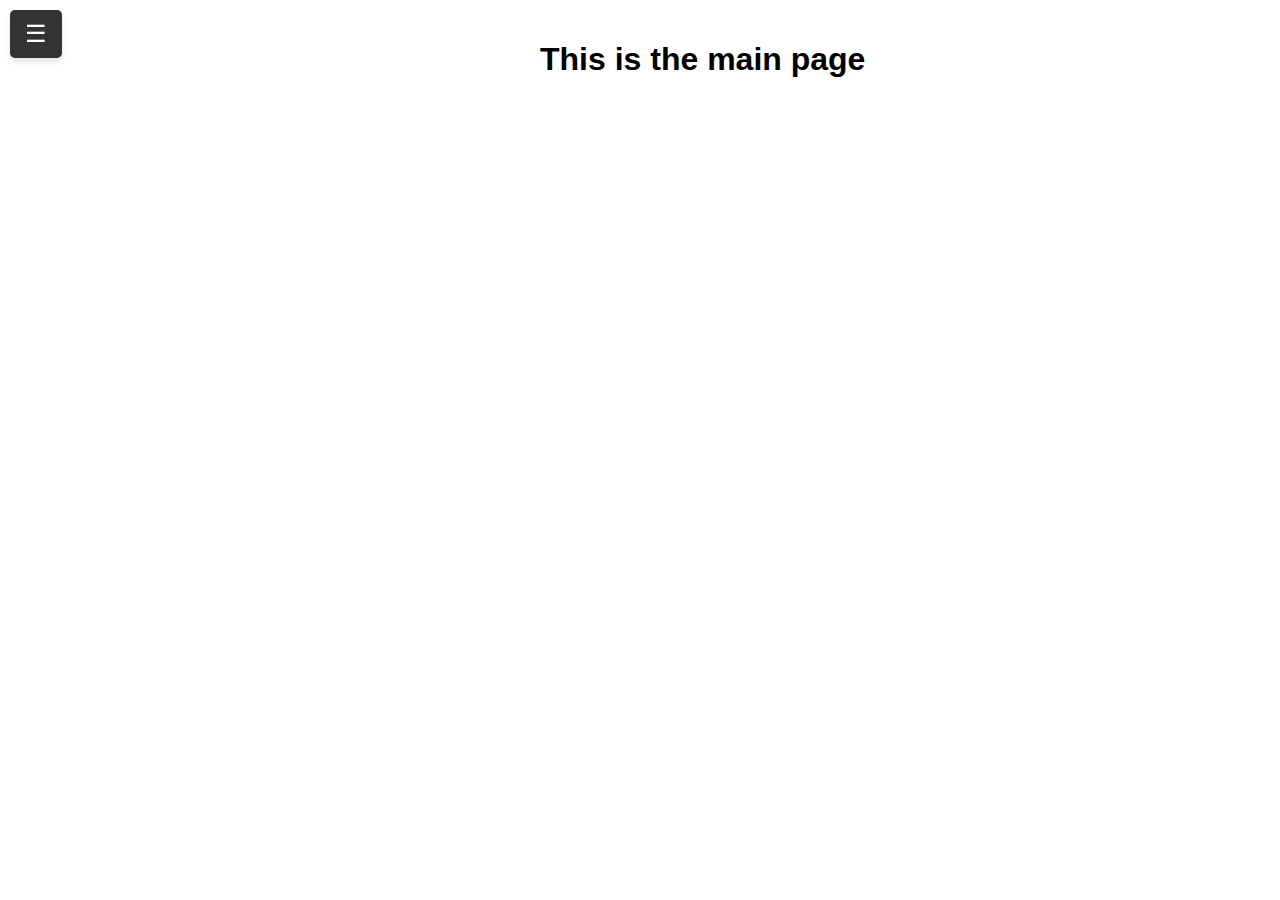
==== index.html @ defaf784 "chore: Add side menu to all pages" ====
<!DOCTYPE html>
<html lang="en">
<head>
    <meta charset="UTF-8">
    <meta name="viewport" content="width=device-width, initial-scale=1.0">
    <title>Side Menu Example</title>
    <link rel="stylesheet" href="styles.css">
</head>
<body>

    <div id="menu-placeholder"></div>

    <!-- 主内容部分 -->
    <div class="main-content">
        <h1>This is the main page</h1>
    </div>

    <script src="script.js"></script>
    <script>
        document.addEventListener("DOMContentLoaded", function() {
            fetch("menu.html")
                .then(response => response.text())
                .then(data => {
                    document.getElementById("menu-placeholder").innerHTML = data;

                    const menuBtn = document.getElementById('menu-btn');
                    const sideMenu = document.getElementById('side-menu');
                    const mainContent = document.querySelector('.main-content');

                    menuBtn.addEventListener('click', function() {
                        sideMenu.classList.toggle('active');
                        mainContent.classList.toggle('active');
                    });
                });
        });
    </script>
</body>
</html>
---- styles.css ----
body {
    font-family: Arial, sans-serif;
    margin: 0;
    padding: 0;
    display: flex;
    flex-direction: row;
    transition: margin-left 0.5s;
}

.menu-btn {
    position: fixed;
    left: 10px;
    top: 10px;
    font-size: 24px;
    cursor: pointer;
    z-index: 1001;
    color: white;
    background-color: #333;
    padding: 10px 15px;
    border-radius: 5px;
    border: none;
    box-shadow: 0 4px 6px rgba(0, 0, 0, 0.1); /* 添加阴影效果 */
    transition: background-color 0.3s ease, box-shadow 0.3s ease;
}

.menu-btn:hover {
    background-color: #555;
    box-shadow: 0 4px 6px rgba(0, 0, 0, 0.2); /* 鼠标悬停时增加阴影效果 */
}
.side-menu {
    height: 100%;
    width: 250px;
    position: fixed;
    top: 0;
    left: 0;
    background-color: #111;
    overflow-x: hidden;
    padding-top: 60px;
    transition: transform 0.5s ease;
    transform: translateX(-250px); /* 初始状态下隐藏在左侧 */
    z-index: 1000;
}

.side-menu a {
    padding: 10px 15px;
    text-decoration: none;
    font-size: 20px;
    color: white;
    display: block;
    transition: 0.3s;
}

.side-menu a:hover {
    background-color: #575757;
}

.side-menu.active {
    transform: translateX(0);
}

.main-content {
    flex-grow: 1;
    padding: 20px;
    margin-left: 520px; /* 默认情况下给内容留出足够的左边距 */
    transition: margin-left 0.5s ease;
}

.main-content.active {
    margin-left: 700px; /* 菜单展开时，将内容区域进一步右移 */
}
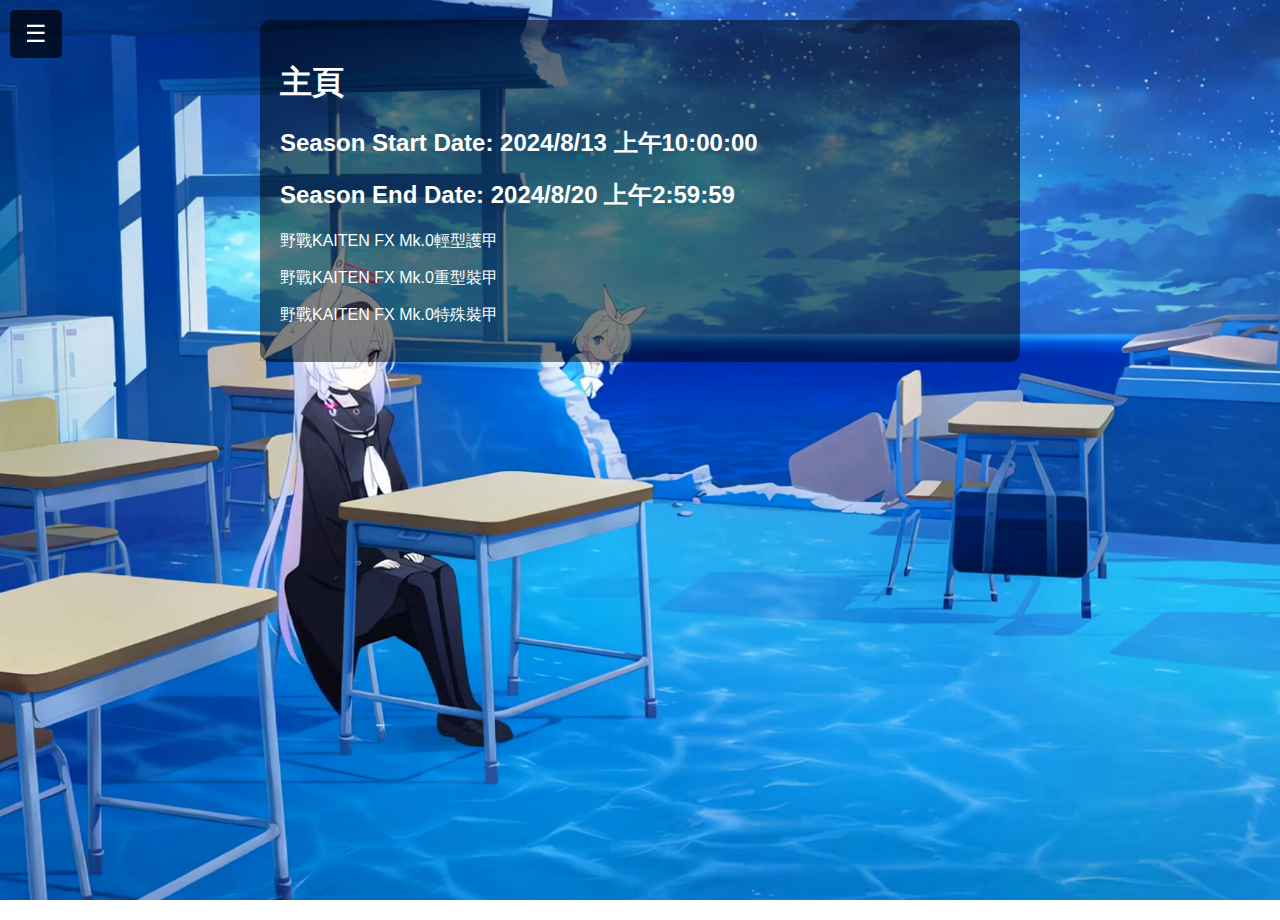
==== commit 27dd7095: "Update page titles and headings to Chinese" ====
--- a/index.html
+++ b/index.html
@@ -3,7 +3,7 @@
 <head>
     <meta charset="UTF-8">
     <meta name="viewport" content="width=device-width, initial-scale=1.0">
-    <title>Side Menu Example</title>
+    <title>千年貝里塔斯</title>
     <link rel="stylesheet" href="styles.css">
 </head>
 <body>
@@ -12,10 +12,13 @@
 
     <!-- 主内容部分 -->
     <div class="main-content">
-        <h1>This is the main page</h1>
+        <h1>主頁</h1>
+        <div id="raid-boss-group"></div>
     </div>
 
+
     <script src="script.js"></script>
+    <script src="Raid.js"></script>
     <script>
         document.addEventListener("DOMContentLoaded", function() {
             fetch("menu.html")
--- a/styles.css
+++ b/styles.css
@@ -2,9 +2,12 @@
     font-family: Arial, sans-serif;
     margin: 0;
     padding: 0;
-    display: flex;
-    flex-direction: row;
-    transition: margin-left 0.5s;
+    background-image: url('Main.png');
+    background-size: cover; /* 使背景图片覆盖整个页面 */
+    background-position: center; /* 居中对齐背景图片 */
+    background-repeat: no-repeat; /* 防止背景图片重复 */
+    background-attachment: fixed; /* 背景图片固定在页面，不随内容滚动 */
+    height: 100vh; /* 让背景覆盖整个视窗高度 */
 }
 
 .menu-btn {
@@ -14,13 +17,11 @@
     font-size: 24px;
     cursor: pointer;
     z-index: 1001;
-    color: white;
-    background-color: #333;
+    color: white; /* 白色按钮文字 */
+    background-color: rgba(0, 0, 0, 0.7); /* 按钮背景为半透明黑色 */
     padding: 10px 15px;
     border-radius: 5px;
     border: none;
-    box-shadow: 0 4px 6px rgba(0, 0, 0, 0.1); /* 添加阴影效果 */
-    transition: background-color 0.3s ease, box-shadow 0.3s ease;
 }
 
 .menu-btn:hover {
@@ -59,10 +60,12 @@
 }
 
 .main-content {
-    flex-grow: 1;
     padding: 20px;
-    margin-left: 520px; /* 默认情况下给内容留出足够的左边距 */
-    transition: margin-left 0.5s ease;
+    color: white; /* 设置文本颜色为白色以在深色背景上更清晰 */
+    background-color: rgba(0, 0, 0, 0.5); /* 设置背景为半透明，确保文本可读性 */
+    border-radius: 10px; /* 给内容区域增加圆角 */
+    max-width: 720px; /* 设置最大宽度 */
+    margin: 20px auto; /* 居中对齐 */
 }
 
 .main-content.active {
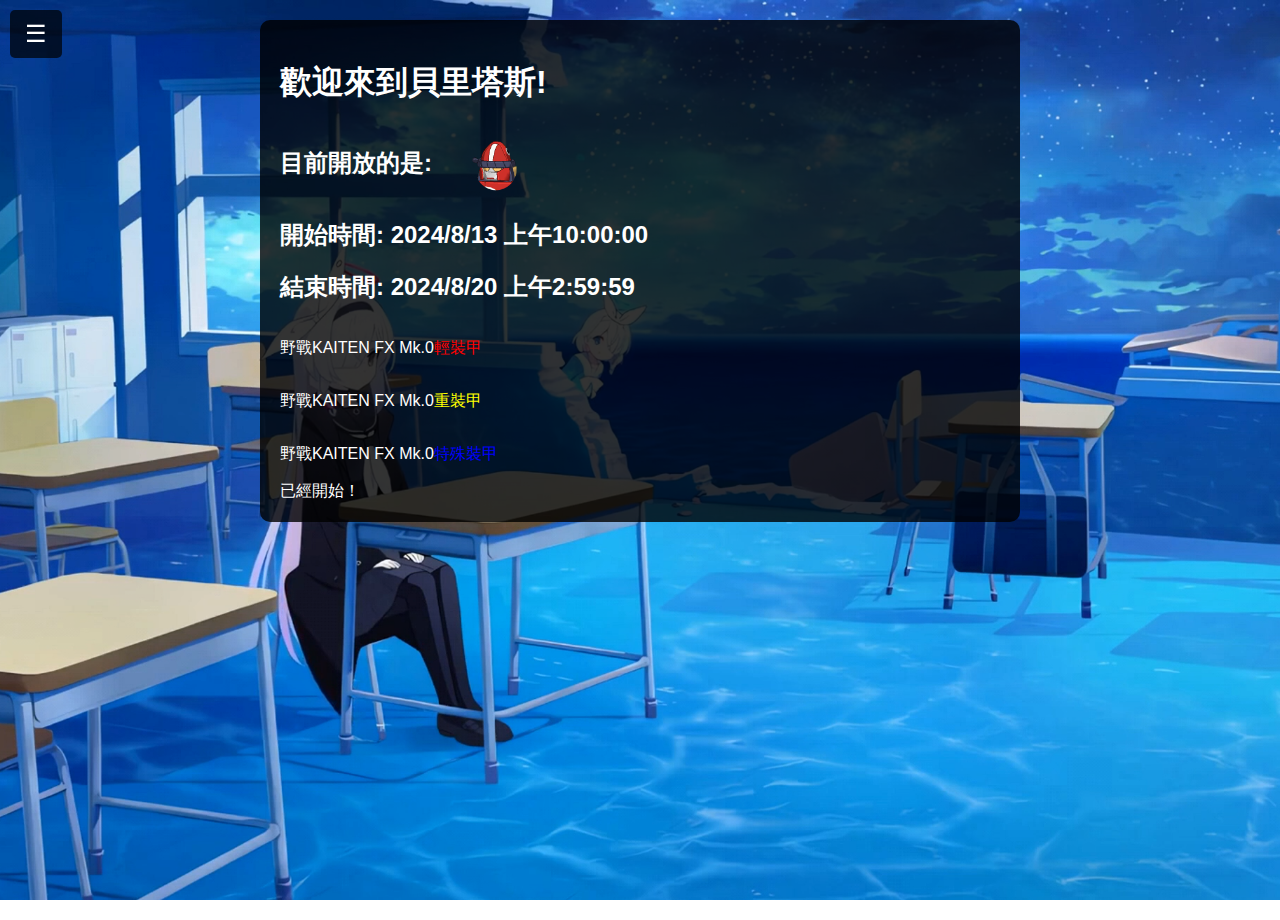
==== commit fe1d892f: "feat: 改善頁面加載速度，使用圖片的懶加載功能" ====
--- a/index.html
+++ b/index.html
@@ -1,5 +1,5 @@
 <!DOCTYPE html>
-<html lang="en">
+<html lang="zh_tw">
 <head>
     <meta charset="UTF-8">
     <meta name="viewport" content="width=device-width, initial-scale=1.0">
@@ -12,12 +12,14 @@
 
     <!-- 主内容部分 -->
     <div class="main-content">
-        <h1>主頁</h1>
+        <h1>歡迎來到貝里塔斯!</h1>
         <div id="raid-boss-group"></div>
+        
     </div>
+    
 
 
-    <script src="script.js"></script>
+    
     <script src="Raid.js"></script>
     <script>
         document.addEventListener("DOMContentLoaded", function() {
--- a/styles.css
+++ b/styles.css
@@ -62,7 +62,7 @@
 .main-content {
     padding: 20px;
     color: white; /* 设置文本颜色为白色以在深色背景上更清晰 */
-    background-color: rgba(0, 0, 0, 0.5); /* 设置背景为半透明，确保文本可读性 */
+    background-color: rgba(0, 0, 0, 0.8); /* 设置背景为半透明，确保文本可读性 */
     border-radius: 10px; /* 给内容区域增加圆角 */
     max-width: 720px; /* 设置最大宽度 */
     margin: 20px auto; /* 居中对齐 */
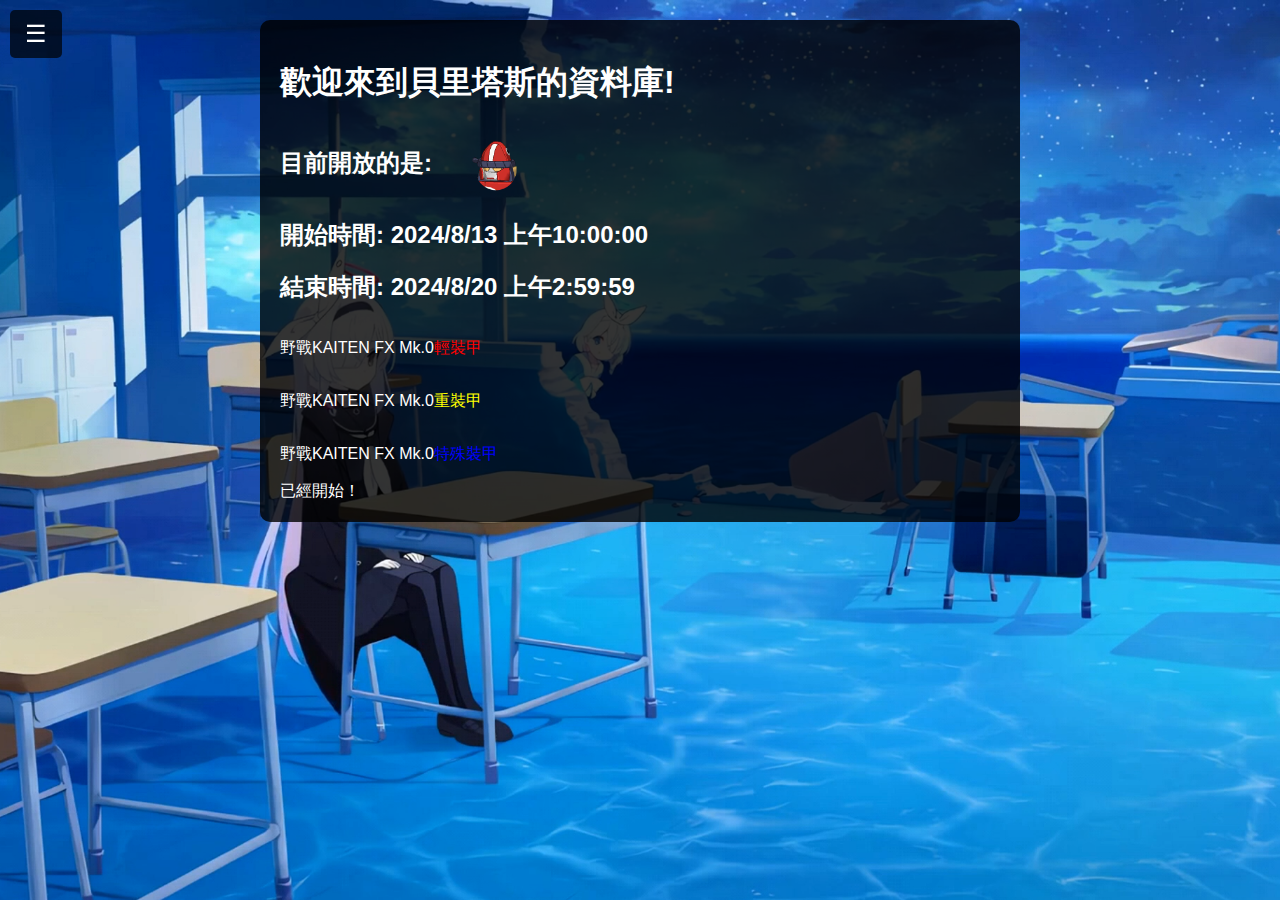
==== commit 85f0104b: "chore: 改善頁面加載速度，使用圖片的懶加載功能" ====
--- a/index.html
+++ b/index.html
@@ -3,8 +3,8 @@
 <head>
     <meta charset="UTF-8">
     <meta name="viewport" content="width=device-width, initial-scale=1.0">
-    <title>千年貝里塔斯</title>
-    <link rel="stylesheet" href="styles.css">
+    <title>貝里塔斯的資料庫</title>
+    <link rel="stylesheet" href="index.css">
 </head>
 <body>
 
@@ -12,7 +12,7 @@
 
     <!-- 主内容部分 -->
     <div class="main-content">
-        <h1>歡迎來到貝里塔斯!</h1>
+        <h1>歡迎來到貝里塔斯的資料庫!</h1>
         <div id="raid-boss-group"></div>
         
     </div>
--- a/index.css
+++ b/index.css
@@ -0,0 +1,80 @@
+body {
+    font-family: Arial, sans-serif;
+    margin: 0;
+    padding: 0;
+    background-image: url('Main.png');
+    background-size: cover; /* 使背景图片覆盖整个页面 */
+    background-position: center; /* 居中对齐背景图片 */
+    background-repeat: no-repeat; /* 防止背景图片重复 */
+    background-attachment: fixed; /* 背景图片固定在页面，不随内容滚动 */
+    height: 100vh; /* 让背景覆盖整个视窗高度 */
+}
+
+.menu-btn {
+    position: fixed;
+    left: 10px;
+    top: 10px;
+    font-size: 24px;
+    cursor: pointer;
+    z-index: 1001;
+    color: white; /* 白色按钮文字 */
+    background-color: rgba(0, 0, 0, 0.7); /* 按钮背景为半透明黑色 */
+    padding: 10px 15px;
+    border-radius: 5px;
+    border: none;
+}
+
+.menu-btn:hover {
+    background-color: #555;
+    box-shadow: 0 4px 6px rgba(0, 0, 0, 0.2); /* 鼠标悬停时增加阴影效果 */
+}
+.side-menu {
+    height: 100%;
+    width: 250px;
+    position: fixed;
+    top: 0;
+    left: 0;
+    background-color: #111;
+    overflow-x: hidden;
+    padding-top: 60px;
+    transition: transform 0.5s ease;
+    transform: translateX(-250px); /* 初始状态下隐藏在左侧 */
+    z-index: 1000;
+}
+
+.side-menu a {
+    padding: 10px 15px;
+    text-decoration: none;
+    font-size: 20px;
+    color: white;
+    display: block;
+    transition: 0.3s;
+}
+
+.side-menu a:hover {
+    background-color: #575757;
+}
+
+.side-menu.active {
+    transform: translateX(0);
+}
+
+.main-content {
+    padding: 20px;
+    color: white; /* 设置文本颜色为白色以在深色背景上更清晰 */
+    background-color: rgba(0, 0, 0, 0.8); /* 设置背景为半透明，确保文本可读性 */
+    border-radius: 10px; /* 给内容区域增加圆角 */
+    max-width: 720px; /* 设置最大宽度 */
+    margin: 20px auto; /* 居中对齐 */
+     /* 防止内容溢出 */
+}
+.main-content iframe {
+    width: 100%; /* 保持Google Sheets原有宽度 */
+    height: 600px; /* 保持Google Sheets原有高度 */
+    border: none; /* 移除iframe的边框 */
+    overflow: hidden; /* 隐藏iframe内部超出的部分 */
+}
+
+.main-content.active {
+    margin-left: 700px; /* 菜单展开时，将内容区域进一步右移 */
+}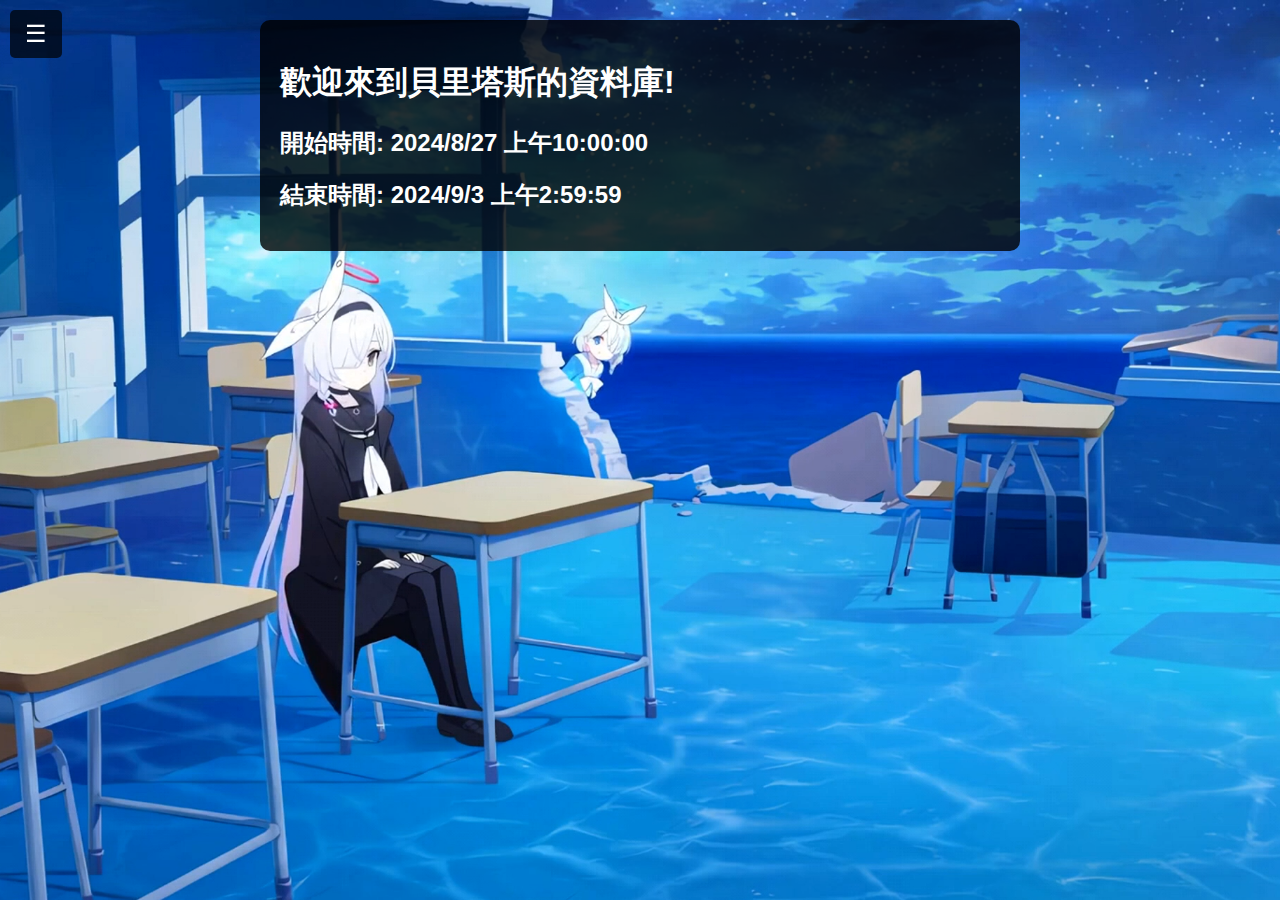
==== commit ce5336e5: "chore: 改善頁面加載速度，使用圖片的懶加載功能" ====
--- a/index.html
+++ b/index.html
@@ -3,8 +3,12 @@
 <head>
     <meta charset="UTF-8">
     <meta name="viewport" content="width=device-width, initial-scale=1.0">
+    <meta name="description" content="這是一個關於貝里塔斯的資料庫，包含有關當前開放的總力戰/大決戰資訊以及開始和結束時間，還有即時檔線查詢。">
+    <meta name="keywords" content="貝里塔斯, 檔線, 總力戰, 大決戰, 蔚藍檔案, blue archive,國際服, Nexon">
+    <meta name="robots" content="index, follow">
     <title>貝里塔斯的資料庫</title>
     <link rel="stylesheet" href="index.css">
+    <meta name="google-site-verification" content="OM_w6NKiX0PNZEMFmiSU2JfHtw9eHofckbQr5Opx3Cs" />
 </head>
 <body>
 
@@ -19,7 +23,14 @@
     
 
 
-    
+    <!-- Google tag (gtag.js) -->
+    <script async src="https://www.googletagmanager.com/gtag/js?id=G-KTPDWRZ6YC"></script>
+    <script>
+        window.dataLayer = window.dataLayer || [];
+        function gtag() { dataLayer.push(arguments); }
+        gtag('js', new Date());
+        gtag('config', 'G-KTPDWRZ6YC');
+    </script>
     <script src="Raid.js"></script>
     <script>
         document.addEventListener("DOMContentLoaded", function() {
